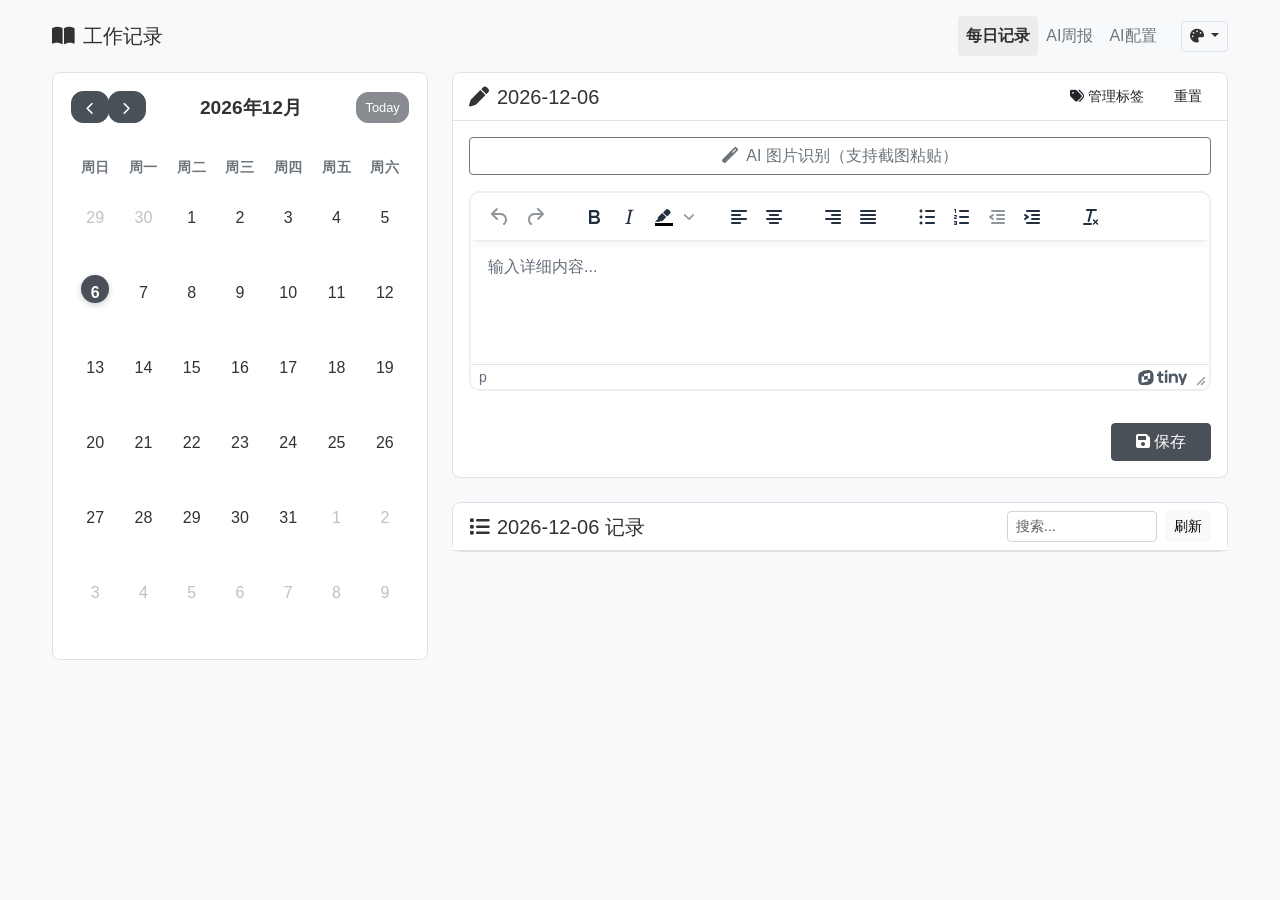
==== templates/index.html @ 3822ddd1 "init: docker deployment" ====
<!DOCTYPE html>
<html lang="zh-CN">

<head>
    <meta charset="UTF-8">
    <meta name="viewport" content="width=device-width, initial-scale=1.0">
    <title>个人工作记录工具</title>
    <link href="/static/vendor/bootstrap/css/bootstrap.min.css" rel="stylesheet">
    <link href="/static/vendor/fontawesome/css/all.min.css" rel="stylesheet">
    <script src="/static/js/marked.min.js"></script>
    <link href="/static/css/style.css" rel="stylesheet">
    <style>
        #calendar {
            max-width: 100%;
            margin: 0 auto;
            font-family: 'Segoe UI', Tahoma, Geneva, Verdana, sans-serif;
            border-radius: 8px;
            overflow: hidden;
            background-color: #fff;
            padding: 10px;
        }

        .fc-toolbar-title {
            font-size: 1.2rem !important;
            font-weight: 600;
        }

        .fc-button {
            background-color: #0d6efd !important;
            border-color: #0d6efd !important;
            font-size: 0.8rem !important;
        }

        .fc-button:hover {
            background-color: #0b5ed7 !important;
        }

        .fc-daygrid-day-number {
            text-decoration: none;
            color: #495057;
            font-weight: 500;
        }

        .fc-col-header-cell {
            background-color: #f8f9fa;
            padding: 8px 0 !important;
        }

        .fc-day-today {
            background-color: #e8f0fe !important;
        }

        .fc-event {
            cursor: pointer;
            border: none !important;
            background: transparent !important;
        }

        .calendar-count-badge {
            font-size: 0.75rem;
            padding: 2px 6px;
            border-radius: 10px;
        }

        .fc-daygrid-day-frame {
            overflow: visible !important;
        }

        .fc-daygrid-day-events {
            margin-bottom: 0 !important;
        }

        #ocrDropzone {
            border: 2px dashed #dee2e6;
            border-radius: 8px;
            padding: 2rem;
            text-align: center;
            background-color: #f8f9fa;
            transition: all 0.2s ease;
            cursor: pointer;
        }

        #ocrDropzone.dragover {
            border-color: #0d6efd;
            background-color: #e9ecef;
        }

        #ocrPreviewContainer {
            position: relative;
            display: inline-block;
            max-width: 100%;
        }

        #ocrPreviewImage {
            max-height: 200px;
            border-radius: 4px;
            box-shadow: 0 2px 4px rgba(0, 0, 0, 0.1);
        }

        #ocrRemoveBtn {
            position: absolute;
            top: -10px;
            right: -10px;
            background: #dc3545;
            color: white;
            border-radius: 50%;
            width: 24px;
            height: 24px;
            line-height: 24px;
            text-align: center;
            cursor: pointer;
            font-size: 12px;
        }
    </style>
</head>

<body>
    <div class="app-wrapper">
        <nav class="navbar navbar-expand-lg navbar-dark">
            <div class="container-fluid">
                <a class="navbar-brand" href="#"><i class="fas fa-book-open me-2"></i>工作记录</a>
                <div class="navbar-nav ms-auto">
                    <ul class="nav nav-pills" id="myTab" role="tablist">
                        <li class="nav-item" role="presentation">
                            <button class="nav-link active text-white" id="records-tab" data-bs-toggle="pill"
                                data-bs-target="#records" type="button" role="tab" aria-controls="records"
                                aria-selected="true">每日记录</button>
                        </li>
                        <li class="nav-item" role="presentation">
                            <button class="nav-link text-white" id="report-tab" data-bs-toggle="pill"
                                data-bs-target="#report" type="button" role="tab" aria-controls="report"
                                aria-selected="false">AI周报</button>
                        </li>
                        <li class="nav-item" role="presentation">
                            <button class="nav-link text-white" id="settings-tab" data-bs-toggle="pill"
                                data-bs-target="#settings" type="button" role="tab" aria-controls="settings"
                                aria-selected="false">AI配置</button>
                        </li>
                    </ul>

                    <div class="dropdown ms-3 align-self-center">
                        <button class="btn btn-outline-light btn-sm dropdown-toggle" type="button" id="themeDropdown"
                            data-bs-toggle="dropdown" aria-expanded="false">
                            <i class="fas fa-palette"></i>
                        </button>
                        <ul class="dropdown-menu dropdown-menu-end" aria-labelledby="themeDropdown">
                            <li><a class="dropdown-item" href="#" onclick="setTheme('light')"><i
                                        class="fas fa-sun me-2"></i>浅色模式</a></li>
                            <li><a class="dropdown-item" href="#" onclick="setTheme('dark')"><i
                                        class="fas fa-moon me-2"></i>深色模式</a></li>
                            <li><a class="dropdown-item" href="#" onclick="setTheme('eye-care')"><i
                                        class="fas fa-leaf me-2"></i>护眼模式</a></li>
                        </ul>
                    </div>
                </div>
            </div>
        </nav>

        <div class="container-fluid">
            <div class="tab-content" id="myTabContent">
                <div class="tab-pane fade show active" id="records" role="tabpanel" aria-labelledby="records-tab">
                    <div class="row">
                        <div class="col-md-4 mb-4">
                            <div class="card shadow-sm">
                                <div class="card-body p-2">
                                    <div id="calendar"></div>
                                </div>
                            </div>
                        </div>

                        <div class="col-md-8 mb-4">
                            <div class="card shadow-sm mb-4">
                                <div class="card-header bg-white d-flex justify-content-between align-items-center">
                                    <h5 class="mb-0"><i class="fas fa-pen me-2"></i><span id="formTitle">今日记录</span></h5>
                                    <div>
                                        <button class="btn btn-sm me-2" onclick="openTagModal()">
                                            <i class="fas fa-tags me-1"></i>管理标签
                                        </button>
                                        <button class="btn btn-sm" onclick="resetForm()">重置</button>
                                    </div>
                                </div>
                                <div class="card-body">
                                    <form id="recordForm" onsubmit="return false;">
                                        <input type="hidden" id="recordId">
                                        <input type="hidden" id="recordDate">
                                        <input type="hidden" id="recordTitle">

                                        <div class="mb-3">
                                            <button class="btn btn-outline-secondary w-100" type="button"
                                                onclick="openOcrModal()">
                                                <i class="fas fa-magic me-2"></i>AI 图片识别（支持截图粘贴）
                                            </button>
                                        </div>

                                        <div class="mb-3">
                                            <textarea id="recordContent" class="form-control"
                                                placeholder="输入详细内容..."></textarea>
                                        </div>

                                        <div class="mb-3">
                                            <div class="tag-checkbox-group d-flex gap-2 flex-wrap" id="tagContainer"></div>
                                        </div>

                                        <div class="text-end">
                                            <button type="button" class="btn btn-primary px-4" onclick="saveRecord()">
                                                <i class="fas fa-save me-1"></i>保存
                                            </button>
                                        </div>
                                    </form>
                                </div>
                            </div>

                            <div class="card shadow-sm">
                                <div class="card-header bg-white d-flex justify-content-between align-items-center">
                                    <h5 class="mb-0"><i class="fas fa-list me-2"></i><span id="listTitle">今日记录</span></h5>
                                    <div class="d-flex gap-2">
                                        <input type="text" class="form-control form-control-sm" id="filterKeyword"
                                            placeholder="搜索..." style="width: 150px;">
                                        <button class="btn btn-sm btn-light" onclick="loadRecords()">刷新</button>
                                    </div>
                                </div>
                                <div class="card-body p-0">
                                    <div id="recordsList" class="list-group list-group-flush"></div>
                                </div>
                            </div>
                        </div>
                    </div>
                </div>

                <div class="tab-pane fade" id="report" role="tabpanel" aria-labelledby="report-tab">
                    <div class="container">
                        <div class="card shadow-sm">
                            <div class="card-body">
                                <h5 class="card-title">生成 AI 周报</h5>
                                <div class="row g-3 align-items-center mb-4">
                                    <div class="col-auto">
                                        <label for="reportStartDate" class="col-form-label">开始日期</label>
                                    </div>
                                    <div class="col-auto">
                                        <input type="date" id="reportStartDate" class="form-control">
                                    </div>
                                    <div class="col-auto">
                                        <label for="reportEndDate" class="col-form-label">结束日期</label>
                                    </div>
                                    <div class="col-auto">
                                        <input type="date" id="reportEndDate" class="form-control">
                                    </div>
                                    <div class="col-auto">
                                        <button class="btn btn-primary" onclick="generateReport()" id="btnGenerate">
                                            <span class="spinner-border spinner-border-sm d-none" role="status"
                                                aria-hidden="true"></span>
                                            生成周报
                                        </button>
                                    </div>
                                </div>

                                <div class="mb-3">
                                    <label for="reportContent" class="form-label">周报内容（支持编辑）</label>
                                    <textarea class="form-control" id="reportContent" rows="15"></textarea>
                                </div>

                                <div class="d-flex gap-2">
                                    <button class="btn btn-outline-primary" onclick="copyReport()">复制周报</button>
                                </div>
                            </div>
                        </div>
                    </div>
                </div>

                <div class="tab-pane fade" id="settings" role="tabpanel" aria-labelledby="settings-tab">
                    <div class="container">
                        <div class="card shadow-sm">
                            <div class="card-body">
                                <div class="d-flex justify-content-between align-items-start flex-wrap gap-3 mb-4">
                                    <div>
                                        <h5 class="card-title mb-1">AI 配置</h5>
                                        <p class="text-muted mb-0">支持配置文本模型、视觉模型和 API Key，保存后立即生效。</p>
                                    </div>
                                    <span class="badge rounded-pill config-status-badge" id="configApiKeyStatus">未加载</span>
                                </div>

                                <div class="alert d-none" id="configAlert" role="alert"></div>

                                <form id="aiConfigForm" onsubmit="return false;">
                                    <div class="row g-3">
                                        <div class="col-md-6">
                                            <label for="textModel" class="form-label">文本模型</label>
                                            <input type="text" id="textModel" class="form-control"
                                                placeholder="例如：qwen-turbo">
                                        </div>
                                        <div class="col-md-6">
                                            <label for="visionModel" class="form-label">视觉模型</label>
                                            <input type="text" id="visionModel" class="form-control"
                                                placeholder="例如：qwen-vl-max">
                                        </div>
                                        <div class="col-12">
                                            <label for="apiKey" class="form-label">API Key</label>
                                            <input type="password" id="apiKey" class="form-control"
                                                placeholder="留空表示保持当前值">
                                            <div class="form-text" id="currentApiKeyHint">当前 Key：未加载</div>
                                        </div>
                                    </div>

                                    <div class="d-flex gap-2 mt-4">
                                        <button type="button" class="btn btn-primary" id="saveConfigBtn"
                                            onclick="saveAiConfig()">
                                            <span class="spinner-border spinner-border-sm d-none me-1"
                                                id="saveConfigSpinner" role="status" aria-hidden="true"></span>
                                            保存配置
                                        </button>
                                        <button type="button" class="btn btn-outline-secondary"
                                            onclick="loadAiConfig(true)">重新加载</button>
                                    </div>
                                </form>
                            </div>
                        </div>
                    </div>
                </div>
            </div>
        </div>
    </div>

    <div class="modal fade" id="ocrModal" tabindex="-1" aria-hidden="true">
        <div class="modal-dialog modal-lg">
            <div class="modal-content">
                <div class="modal-header">
                    <h5 class="modal-title"><i class="fas fa-magic me-2"></i>AI 图片识别</h5>
                    <button type="button" class="btn-close" data-bs-dismiss="modal" aria-label="Close"></button>
                </div>
                <div class="modal-body">
                    <div id="ocrDropzone" class="mb-3">
                        <input type="file" id="ocrFileInput" accept="image/*" class="d-none"
                            onchange="handleFileSelect(this)">
                        <div id="ocrDropContent">
                            <i class="fas fa-cloud-upload-alt fa-3x text-muted mb-3"></i>
                            <p class="mb-1">点击选择图片，或将文件拖拽到此处</p>
                            <p class="text-muted small">支持直接粘贴截图（Ctrl+V）</p>
                        </div>
                        <div id="ocrPreviewContainer" class="d-none">
                            <img id="ocrPreviewImage" src="" alt="Preview">
                            <div id="ocrRemoveBtn" onclick="clearOcrImage()">×</div>
                        </div>
                    </div>

                    <div id="ocrResultContainer" class="d-none">
                        <label class="form-label fw-bold">识别结果（可编辑）</label>
                        <textarea class="form-control" id="ocrResultText" rows="6"></textarea>
                    </div>
                </div>
                <div class="modal-footer">
                    <button type="button" class="btn btn-secondary" data-bs-dismiss="modal">取消</button>
                    <button type="button" class="btn btn-primary" id="btnOcrConfirm" onclick="confirmOcrResult()"
                        disabled>
                        <span class="spinner-border spinner-border-sm d-none me-1" id="ocrModalSpinner" role="status"
                            aria-hidden="true"></span>
                        <span id="btnOcrText">开始识别</span>
                    </button>
                </div>
            </div>
        </div>
    </div>

    <div class="modal fade" id="tagModal" tabindex="-1" aria-hidden="true">
        <div class="modal-dialog">
            <div class="modal-content">
                <div class="modal-header">
                    <h5 class="modal-title">管理标签</h5>
                    <button type="button" class="btn-close" data-bs-dismiss="modal" aria-label="Close"></button>
                </div>
                <div class="modal-body">
                    <form id="tagForm" class="row g-2 mb-3">
                        <input type="hidden" id="tagId">
                        <div class="col-6">
                            <input type="text" class="form-control" id="tagName" placeholder="标签名称" required>
                        </div>
                        <div class="col-4">
                            <select class="form-select" id="tagColor">
                                <option value="primary" class="text-primary">蓝色</option>
                                <option value="danger" class="text-danger">红色</option>
                                <option value="success" class="text-success">绿色</option>
                                <option value="warning" class="text-warning">黄色</option>
                                <option value="info" class="text-info">青色</option>
                                <option value="secondary" class="text-secondary">灰色</option>
                                <option value="dark" class="text-dark">黑色</option>
                            </select>
                        </div>
                        <div class="col-2">
                            <button type="button" class="btn btn-primary w-100" onclick="saveTag()">保存</button>
                        </div>
                    </form>

                    <div class="list-group" id="tagList"></div>
                </div>
            </div>
        </div>
    </div>

    <script src="/static/vendor/bootstrap/js/bootstrap.bundle.min.js"></script>
    <script src="/static/vendor/tinymce/tinymce.min.js"></script>
    <script src="/static/vendor/fullcalendar/index.global.min.js"></script>
    <script src="/static/js/main.js"></script>
</body>

</html>
---- static/css/style.css ----
:root {
    --bg-body: #f8f9fa;
    --bg-card: #ffffff;
    --text-main: #323232;
    /* Changed to #323232 as requested */
    --text-muted: #6c757d;
    --border-color: #dee2e6;
    --input-bg: #ffffff;
    --input-border: #ced4da;
    --navbar-bg: transparent;
    /* Changed to Transparent */
    --navbar-text: #323232;
    /* Match main text */
    --btn-primary-bg: #495057;
    --btn-primary-border: #495057;
    --btn-primary-hover: #343a40;

    /* Low Saturation Tag Colors (Morandi/Pastel) */
    --tag-primary: #8ab6d6;
    /* Muted Blue */
    --tag-success: #95d5b2;
    /* Muted Green */
    --tag-danger: #e5989b;
    /* Muted Red */
    --tag-warning: #e9c46a;
    /* Muted Yellow */
    --tag-info: #8ecae6;
    /* Muted Cyan */
    --tag-secondary: #adb5bd;
    /* Muted Gray */
    --tag-dark: #6c757d;
    /* Muted Dark */
}

[data-theme="dark"] {
    --bg-body: #121212;
    --bg-card: #1e1e1e;
    --text-main: #e0e0e0;
    --text-muted: #adb5bd;
    --border-color: #333333;
    --input-bg: #2d2d2d;
    --input-border: #404040;
    --navbar-bg: transparent;
    /* Changed to Transparent */
    --navbar-text: #e0e0e0;
    --btn-primary-bg: #343a40;
    --btn-primary-border: #343a40;
    --btn-primary-hover: #23272b;

    /* Slightly brighter muted colors for dark mode contrast */
    --tag-primary: #a0c4ff;
    --tag-success: #b7e4c7;
    --tag-danger: #ffadad;
    --tag-warning: #fdffb6;
    --tag-info: #9bf6ff;
    --tag-secondary: #ced4da;
    --tag-dark: #adb5bd;
}

[data-theme="eye-care"] {
    --bg-body: #e3edcd;
    /* Bean paste green */
    --bg-card: #f0fbe0;
    --text-main: #2e3b2a;
    --text-muted: #5c6b58;
    --border-color: #cdd6bc;
    --input-bg: #fafff0;
    --input-border: #aeb5a0;
    --navbar-bg: transparent;
    /* Changed to Transparent */
    --navbar-text: #2e3b2a;
    /* Changed to dark green text */
    --btn-primary-bg: #5c7a45;
    --btn-primary-border: #5c7a45;
    --btn-primary-hover: #4a6338;
}

/* App Wrapper for Background and Layout */
.app-wrapper {
    /* Background moved to body to prevent white edges */
    min-height: 100vh;
    width: 100%;
    max-width: 1200px;
    margin: 0 auto;
    display: flex;
    flex-direction: column;
}

body {
    background-color: var(--bg-body) !important;
    color: var(--text-main) !important;
    font-family: 'Segoe UI', Tahoma, Geneva, Verdana, sans-serif;
    transition: background-color 0.3s, color 0.3s;
    margin: 0;
    padding: 0;
    overflow-x: hidden;
}

/* Flattened Card Style */
.card {
    border: 1px solid var(--border-color);
    border-radius: 8px;
    /* Slightly sharper corners */
    box-shadow: none !important;
    /* Remove shadows for flat design */
    background-color: var(--bg-card);
    color: var(--text-main);
    transition: background-color 0.3s;
}

.card:hover {
    transform: none;
    /* Disable hover lift */
}

.card-header {
    border-top-left-radius: 8px !important;
    border-top-right-radius: 8px !important;
    background-color: var(--bg-card) !important;
    border-bottom: 1px solid var(--border-color);
    color: var(--text-main);
    font-weight: 600;
}

/* Flattened Modal */
.modal-content {
    border-radius: 8px;
    border: 1px solid var(--border-color);
    background-color: var(--bg-card);
    color: var(--text-main);
    box-shadow: 0 10px 30px rgba(0, 0, 0, 0.1);
    /* Subtle shadow for modal depth only */
}

/* Inputs & Forms */
.form-control,
.form-select {
    background-color: var(--input-bg) !important;
    /* Force background color */
    border-color: var(--input-border);
    color: var(--text-main) !important;
    border-radius: 4px;
    box-shadow: none !important;
}

.form-control:focus,
.form-select:focus {
    background-color: var(--input-bg) !important;
    color: var(--text-main) !important;
    border-color: var(--navbar-bg);
    /* Use primary color for focus */
}

/* Buttons */
.btn {
    border-radius: 4px;
    box-shadow: none !important;
    font-weight: 500;
}

/* Primary Button Override for Gray Style */
.btn-primary {
    background-color: var(--btn-primary-bg) !important;
    border-color: var(--btn-primary-border) !important;
    color: #fff;
}

.btn-primary:hover,
.btn-primary:focus {
    background-color: var(--btn-primary-hover) !important;
    border-color: var(--btn-primary-hover) !important;
}

/* Calendar Button Override - Stronger Selectors */
.fc .fc-button-primary {
    background-color: var(--btn-primary-bg) !important;
    border-color: var(--btn-primary-border) !important;
    color: #fff !important;
    box-shadow: none !important;
    text-transform: capitalize;
}

.fc .fc-button-primary:hover,
.fc .fc-button-primary:focus,
.fc .fc-button-primary:active,
.fc .fc-button-primary.fc-button-active {
    background-color: var(--btn-primary-hover) !important;
    border-color: var(--btn-primary-hover) !important;
    color: #fff !important;
    box-shadow: none !important;
}

/* Calendar Header Cells (Weekdays) */
.fc .fc-col-header-cell-cushion {
    color: var(--text-main) !important;
    text-decoration: none !important;
    font-weight: 600;
}

/* Ensure header background matches theme */
.fc .fc-col-header-cell {
    background-color: var(--bg-body) !important;
    /* Use body bg for header to blend in */
    color: var(--text-main) !important;
}

/* Day Numbers */
.fc .fc-daygrid-day-number {
    color: var(--text-main) !important;
    text-decoration: none !important;
}

/* Today Highlight */
.fc .fc-day-today {
    background-color: rgba(0, 0, 0, 0.03) !important;
    /* Subtle highlight for light mode */
}

[data-theme="dark"] .fc .fc-day-today {
    background-color: rgba(255, 255, 255, 0.05) !important;
    /* Subtle highlight for dark mode */
}

/* Calendar Border Colors */
.fc-theme-standard td,
.fc-theme-standard th,
.fc-theme-standard .fc-scrollgrid {
    border-color: var(--border-color) !important;
}

/* TinyMCE Dark Mode Complete Override */
[data-theme="dark"] .tox-tinymce {
    border-color: var(--border-color) !important;
}

[data-theme="dark"] .tox-editor-container,
[data-theme="dark"] .tox-editor-header,
[data-theme="dark"] .tox-toolbar,
[data-theme="dark"] .tox-toolbar__primary,
[data-theme="dark"] .tox-toolbar__overflow,
[data-theme="dark"] .tox-menubar,
[data-theme="dark"] .tox-statusbar {
    background-color: #2d2d2d !important;
    /* Match input bg */
    color: #e0e0e0 !important;
}

/* Icons and Text in Toolbar */
[data-theme="dark"] .tox-tbtn,
[data-theme="dark"] .tox-mbtn,
[data-theme="dark"] .tox-tbtn--select,
[data-theme="dark"] .tox-tbtn__select-label,
[data-theme="dark"] .tox-statusbar__path-item,
[data-theme="dark"] .tox-statusbar__wordcount {
    color: #e0e0e0 !important;
}

[data-theme="dark"] .tox-tbtn svg,
[data-theme="dark"] .tox-tbtn__icon-wrap svg {
    fill: #e0e0e0 !important;
}

[data-theme="dark"] .tox-tbtn:hover,
[data-theme="dark"] .tox-mbtn:hover,
[data-theme="dark"] .tox-tbtn--enabled,
[data-theme="dark"] .tox-tbtn--enabled:hover {
    background-color: #404040 !important;
}

[data-theme="dark"] .tox-edit-area__iframe {
    background-color: #2d2d2d !important;
}

/* We can't easily style inside the iframe without content_css, but we can set the container bg */

/* Calendar Adjustments */
#calendar {
    border: none;
    background-color: var(--bg-card);
    border-radius: 16px;
    /* Rounder container */
    padding: 10px;
}

.fc-theme-standard .fc-scrollgrid {
    border: none !important;
    /* Remove outer border */
}

/* Rounder Buttons */
.fc .fc-button {
    border-radius: 12px !important;
}

/* Day Cells Roundness & Spacing */
.fc .fc-daygrid-day-frame {
    margin: 4px;
    border-radius: 12px;
    transition: background-color 0.2s, transform 0.2s;
    border: 1px solid transparent;
    /* Reserve space for border */
    cursor: pointer;
    /* Change cursor to hand */
}

.fc .fc-daygrid-day-frame:hover {
    background-color: rgba(0, 0, 0, 0.02);
    transform: translateY(-2px);
    box-shadow: 0 4px 12px rgba(0, 0, 0, 0.05);
}

[data-theme="dark"] .fc .fc-daygrid-day-frame:hover {
    background-color: rgba(255, 255, 255, 0.05);
    box-shadow: 0 4px 12px rgba(0, 0, 0, 0.2);
}

/* Hide internal borders for cleaner look */
.fc-theme-standard td,
.fc-theme-standard th {
    border: none !important;
}

/* Header styling */
.fc .fc-col-header-cell {
    background-color: transparent !important;
    padding-bottom: 10px !important;
}

.fc .fc-col-header-cell-cushion {
    color: var(--text-muted) !important;
    text-transform: uppercase;
    font-size: 0.85rem;
    letter-spacing: 0.5px;
}

/* Day Numbers */
.fc .fc-daygrid-day-top {
    justify-content: center;
    /* Center day number */
    padding-top: 4px;
}

.fc .fc-daygrid-day-number {
    width: 28px;
    height: 28px;
    line-height: 28px;
    text-align: center;
    border-radius: 50%;
    font-weight: 500;
    color: var(--text-main) !important;
    text-decoration: none !important;
    transition: all 0.2s;
}

/* Today Highlight - Circular */
.fc .fc-day-today {
    background-color: transparent !important;
    /* Remove default square bg */
}

.fc .fc-day-today .fc-daygrid-day-number {
    background-color: var(--btn-primary-bg);
    color: #fff !important;
    font-weight: 700;
    box-shadow: 0 2px 6px rgba(0, 0, 0, 0.2);
}

/* Event Badges */
.calendar-count-badge {
    background-color: var(--tag-success) !important;
    border-radius: 12px !important;
    padding: 4px 8px !important;
    font-size: 0.7rem !important;
    box-shadow: 0 2px 4px rgba(0, 0, 0, 0.05);
}

.fc-toolbar-title {
    font-weight: 700;
    color: var(--text-main) !important;
    font-size: 1.5rem !important;
}

/* Dark Mode Specifics for Input Placeholder/Text */
[data-theme="dark"] input::placeholder,
[data-theme="dark"] textarea::placeholder {
    color: #6c757d;
}

#reportContent {
    font-family: 'Courier New', Courier, monospace;
    line-height: 1.6;
}

.config-status-badge {
    padding: 0.55rem 0.8rem;
    font-size: 0.8rem;
    font-weight: 600;
}

#configAlert {
    margin-bottom: 1rem;
}

[data-theme="dark"] #currentApiKeyHint,
[data-theme="dark"] .form-text {
    color: #adb5bd !important;
}

/* Force dark background for all inputs in dark mode */
[data-theme="dark"] input,
[data-theme="dark"] textarea,
[data-theme="dark"] select,
[data-theme="dark"] .form-control,
[data-theme="dark"] .form-select,
[data-theme="dark"] .input-group-text {
    background-color: var(--input-bg) !important;
    color: #e0e0e0 !important;
    /* Force light text */
    border-color: var(--input-border) !important;
}

[data-theme="dark"] .form-control:focus,
[data-theme="dark"] .form-select:focus {
    background-color: var(--input-bg) !important;
    color: #e0e0e0 !important;
    /* Force light text on focus */
}

/* Custom Scrollbar */
::-webkit-scrollbar {
    width: 8px;
    height: 8px;
}

::-webkit-scrollbar-track {
    background: transparent;
}

::-webkit-scrollbar-thumb {
    background: #d1d5db;
    /* Light gray for light mode */
    border-radius: 4px;
}

::-webkit-scrollbar-thumb:hover {
    background: #9ca3af;
}

[data-theme="dark"] ::-webkit-scrollbar-thumb {
    background: #4b5563;
    /* Dark gray for dark mode */
}

[data-theme="dark"] ::-webkit-scrollbar-thumb:hover {
    background: #6b7280;
}

/* Chrome/Safari Autofill Override for Dark Mode */
[data-theme="dark"] input:-webkit-autofill,
[data-theme="dark"] input:-webkit-autofill:hover,
[data-theme="dark"] input:-webkit-autofill:focus,
[data-theme="dark"] textarea:-webkit-autofill,
[data-theme="dark"] textarea:-webkit-autofill:hover,
[data-theme="dark"] textarea:-webkit-autofill:focus,
[data-theme="dark"] select:-webkit-autofill,
[data-theme="dark"] select:-webkit-autofill:hover,
[data-theme="dark"] select:-webkit-autofill:focus {
    -webkit-text-fill-color: #e0e0e0 !important;
    -webkit-box-shadow: 0 0 0px 1000px #2d2d2d inset !important;
    transition: background-color 5000s ease-in-out 0s;
}

.list-group-item {
    background-color: var(--bg-card);
    color: var(--text-main);
    border-color: var(--border-color);
}

.text-muted {
    color: var(--text-muted) !important;
}

/* Navbar theming */
.navbar {
    background-color: var(--navbar-bg) !important;
    transition: background-color 0.3s;
    box-shadow: none !important;
    /* Remove shadow to blend in */
    padding-top: 1rem;
    padding-bottom: 1rem;
}

.navbar-brand,
.nav-link {
    color: var(--navbar-text) !important;
    font-weight: 500;
}

/* Nav Pills Customization for Transparent Header */
.nav-pills .nav-link {
    color: var(--text-muted) !important;
    background-color: transparent !important;
    border-radius: 4px;
    padding: 0.5rem 1rem;
    transition: all 0.2s;
}

.nav-pills .nav-link.active {
    color: var(--text-main) !important;
    /* Use main text color for active */
    background-color: rgba(0, 0, 0, 0.05) !important;
    /* Subtle background */
    font-weight: 600;
}

[data-theme="dark"] .nav-pills .nav-link.active {
    background-color: rgba(255, 255, 255, 0.1) !important;
}

/* Theme Dropdown Toggle Color Override */
#themeDropdown {
    color: var(--navbar-text) !important;
    border-color: var(--border-color) !important;
}

#themeDropdown:hover {
    background-color: rgba(0, 0, 0, 0.05);
}

[data-theme="dark"] #themeDropdown:hover {
    background-color: rgba(255, 255, 255, 0.1);
}

/* Dark mode specific overrides for Bootstrap components */
[data-theme="dark"] .btn-close {
    filter: invert(1) grayscale(100%) brightness(200%);
}

[data-theme="dark"] .table {
    color: var(--text-main);
    border-color: var(--border-color);
}

/* Calendar Dark Mode Adjustments (Cleaned up as we have generic overrides above) */
[data-theme="dark"] #calendar {
    background-color: var(--bg-card);
    color: var(--text-main);
}

/* Previous overrides for borders/cells/headers are now handled by generic .fc selectors with vars */

/* Eye-care Mode Adjustments */
[data-theme="eye-care"] .fc-col-header-cell {
    background-color: #dcebc0;
}

[data-theme="eye-care"] .fc-day-today {
    background-color: #d0e6b5 !important;
}

/* --- Low Saturation Tag Styles --- */

/* 1. Tag Checkbox Buttons (Selection) */
.tag-checkbox-group .btn-outline-primary {
    color: var(--tag-primary);
    border-color: var(--tag-primary);
}

.tag-checkbox-group .btn-check:checked+.btn-outline-primary {
    background-color: var(--tag-primary);
    border-color: var(--tag-primary);
    color: #fff;
}

.tag-checkbox-group .btn-outline-success {
    color: var(--tag-success);
    border-color: var(--tag-success);
}

.tag-checkbox-group .btn-check:checked+.btn-outline-success {
    background-color: var(--tag-success);
    border-color: var(--tag-success);
    color: #fff;
}

.tag-checkbox-group .btn-outline-danger {
    color: var(--tag-danger);
    border-color: var(--tag-danger);
}

.tag-checkbox-group .btn-check:checked+.btn-outline-danger {
    background-color: var(--tag-danger);
    border-color: var(--tag-danger);
    color: #fff;
}

.tag-checkbox-group .btn-outline-warning {
    color: var(--tag-warning);
    border-color: var(--tag-warning);
}

.tag-checkbox-group .btn-check:checked+.btn-outline-warning {
    background-color: var(--tag-warning);
    border-color: var(--tag-warning);
    color: #000;
}

.tag-checkbox-group .btn-outline-info {
    color: var(--tag-info);
    border-color: var(--tag-info);
}

.tag-checkbox-group .btn-check:checked+.btn-outline-info {
    background-color: var(--tag-info);
    border-color: var(--tag-info);
    color: #000;
}

.tag-checkbox-group .btn-outline-secondary {
    color: var(--tag-secondary);
    border-color: var(--tag-secondary);
}

.tag-checkbox-group .btn-check:checked+.btn-outline-secondary {
    background-color: var(--tag-secondary);
    border-color: var(--tag-secondary);
    color: #fff;
}

.tag-checkbox-group .btn-outline-dark {
    color: var(--tag-dark);
    border-color: var(--tag-dark);
}

.tag-checkbox-group .btn-check:checked+.btn-outline-dark {
    background-color: var(--tag-dark);
    border-color: var(--tag-dark);
    color: #fff;
}

/* 2. Badges (Display) */
.badge.bg-primary {
    background-color: var(--tag-primary) !important;
    color: #fff;
}

.badge.bg-success {
    background-color: var(--tag-success) !important;
    color: #fff;
}

.badge.bg-danger {
    background-color: var(--tag-danger) !important;
    color: #fff;
}

.badge.bg-warning {
    background-color: var(--tag-warning) !important;
    color: #000;
}

.badge.bg-info {
    background-color: var(--tag-info) !important;
    color: #000;
}

.badge.bg-secondary {
    background-color: var(--tag-secondary) !important;
    color: #fff;
}

.badge.bg-dark {
    background-color: var(--tag-dark) !important;
    color: #fff;
}

/* Calendar Event Badges */
.calendar-count-badge {
    background-color: var(--tag-success) !important;
}
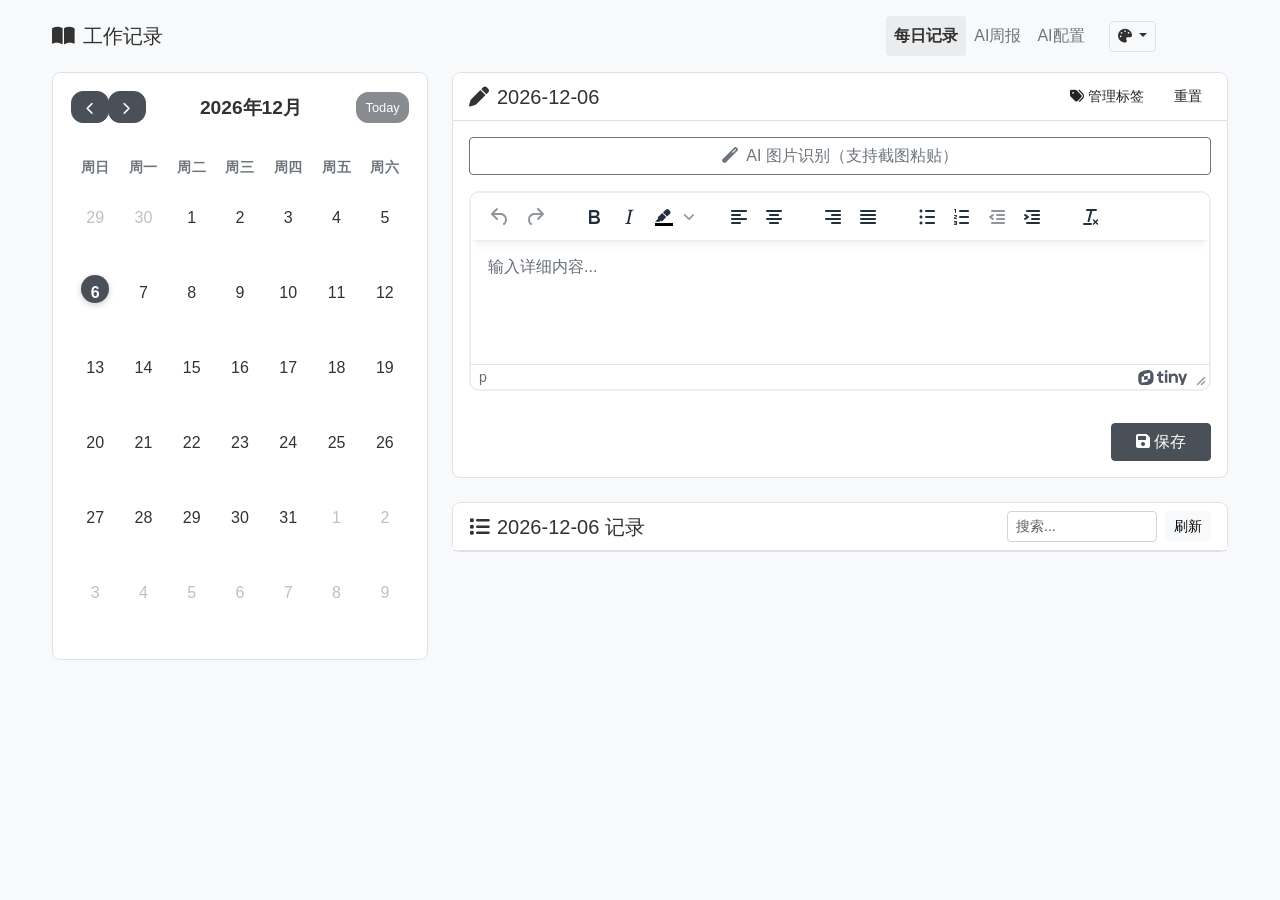
==== commit 254bb37e: "feat(认证): 添加应用访问密码认证功能 实现基于密码的系统访问控制，包括： - 新增密码配置项和环境变量 - 创建密码验证模型和认证逻辑 - 添加登录/登出路由和页面 - 实现请求拦截和认证检查" ====
--- a/templates/index.html
+++ b/templates/index.html
@@ -152,6 +152,9 @@
                                         class="fas fa-leaf me-2"></i>护眼模式</a></li>
                         </ul>
                     </div>
+                    <a class="btn btn-outline-light btn-sm ms-2 align-self-center" href="/logout">
+                        <i class="fas fa-right-from-bracket me-1"></i>退出
+                    </a>
                 </div>
             </div>
         </nav>
